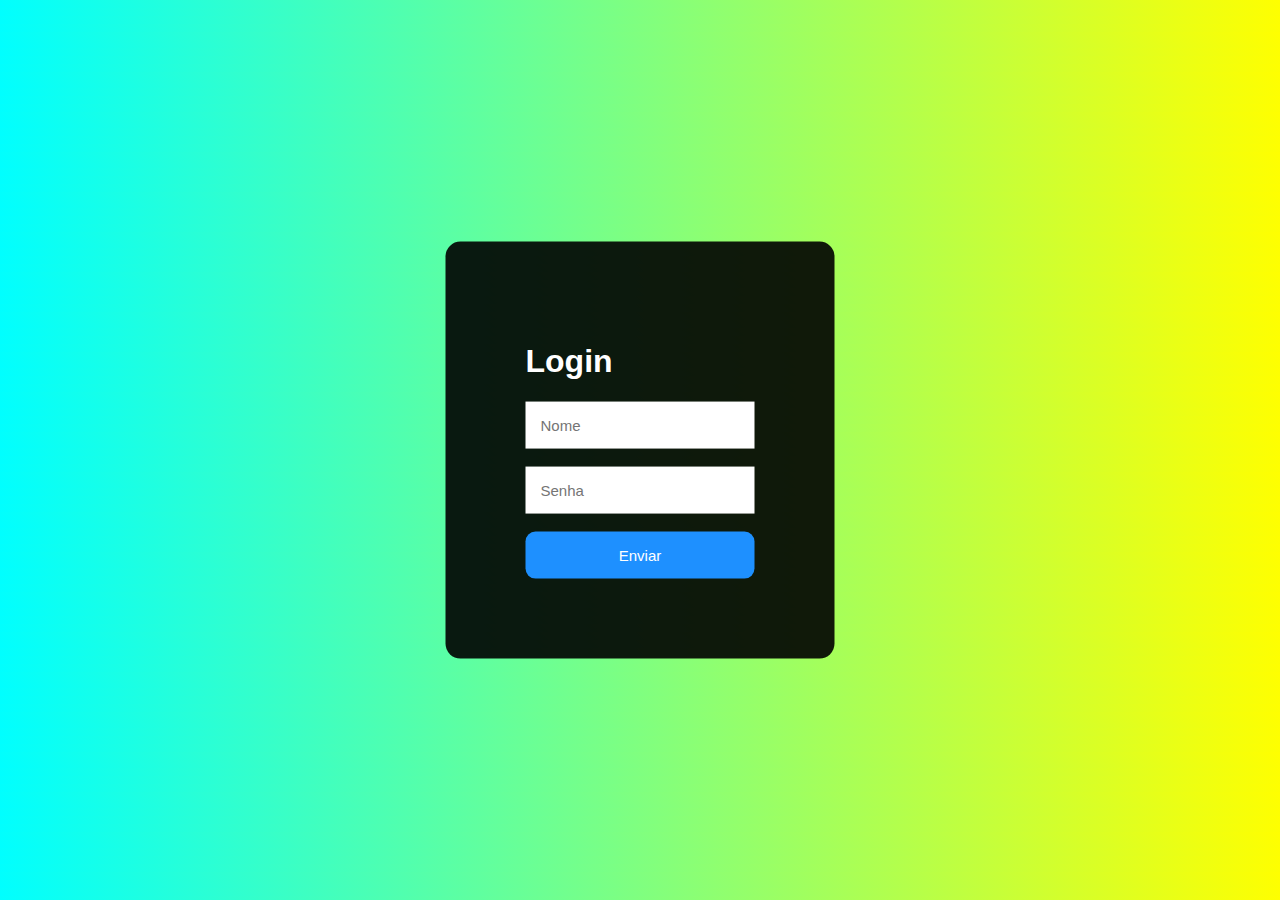
==== login.html @ fa9f392a "update" ====
<!DOCTYPE html>
<html lang="en">
<head>
    <meta charset="UTF-8">
    <meta http-equiv="X-UA-Compatible" content="IE=edge">
    <meta name="viewport" content="width=device-width, initial-scale=1.0">
    <title>Tela de login</title>
    <link rel="stylesheet" type="text/css" href="css/reset.css">
    <link rel="stylesheet" type="text/css" href="css/style-login.css">

    
</head>
<body>
    <div>
        <h1>Login</h1>
        <input type="text" placeholder="Nome">
        <br><br>
        <input type="password" placeholder="Senha">
        <br><br>
        <button>Enviar</button>
    </div>
</body>
<script src="js/login.js"></script>
</html>
---- css/style-login.css ----
body{
            font-family: Arial, Helvetica, sans-serif;
            background-image: linear-gradient(45deg, cyan, yellow);
        }
        div{
            background-color: rgba(0, 0, 0, 0.9);
            position: absolute;
            top: 50%;
            left: 50%;
            transform: translate(-50%,-50%);
            padding: 80px;
            border-radius: 15px;
            color: #fff;
        }
        input{
            padding: 15px;
            border: none;
            outline: none;
            font-size: 15px;
        }
        button{
            background-color: dodgerblue;
            border: none;
            padding: 15px;
            width: 100%;
            border-radius: 10px;
            color: white;
            font-size: 15px;
            
        }
        button:hover{
            background-color: deepskyblue;
            cursor: pointer;
        }
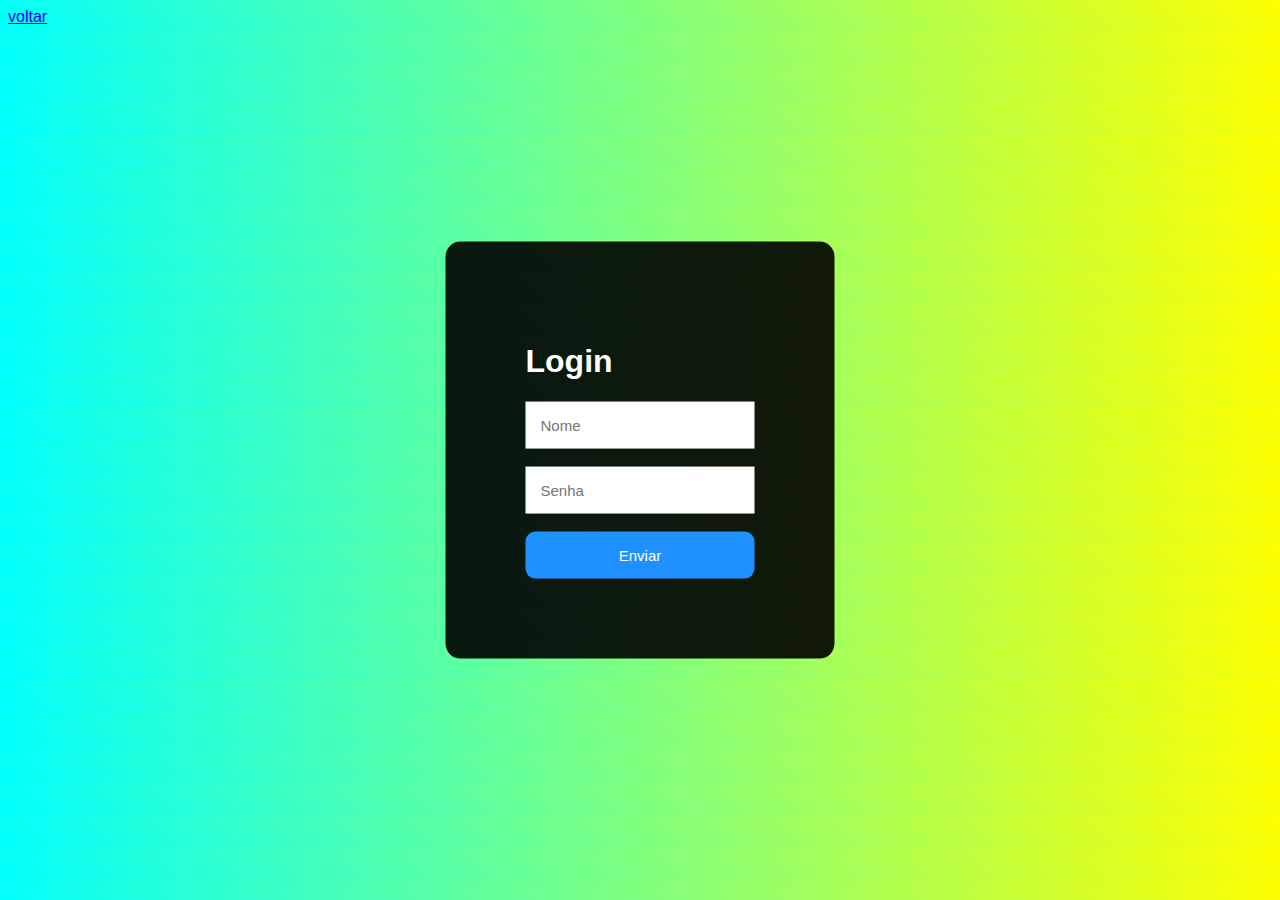
==== commit 1bdd0713: "update-22/06-19:18" ====
--- a/login.html
+++ b/login.html
@@ -11,6 +11,7 @@
     
 </head>
 <body>
+    <a href="index.html">voltar</a>
     <div>
         <h1>Login</h1>
         <input type="text" placeholder="Nome">
